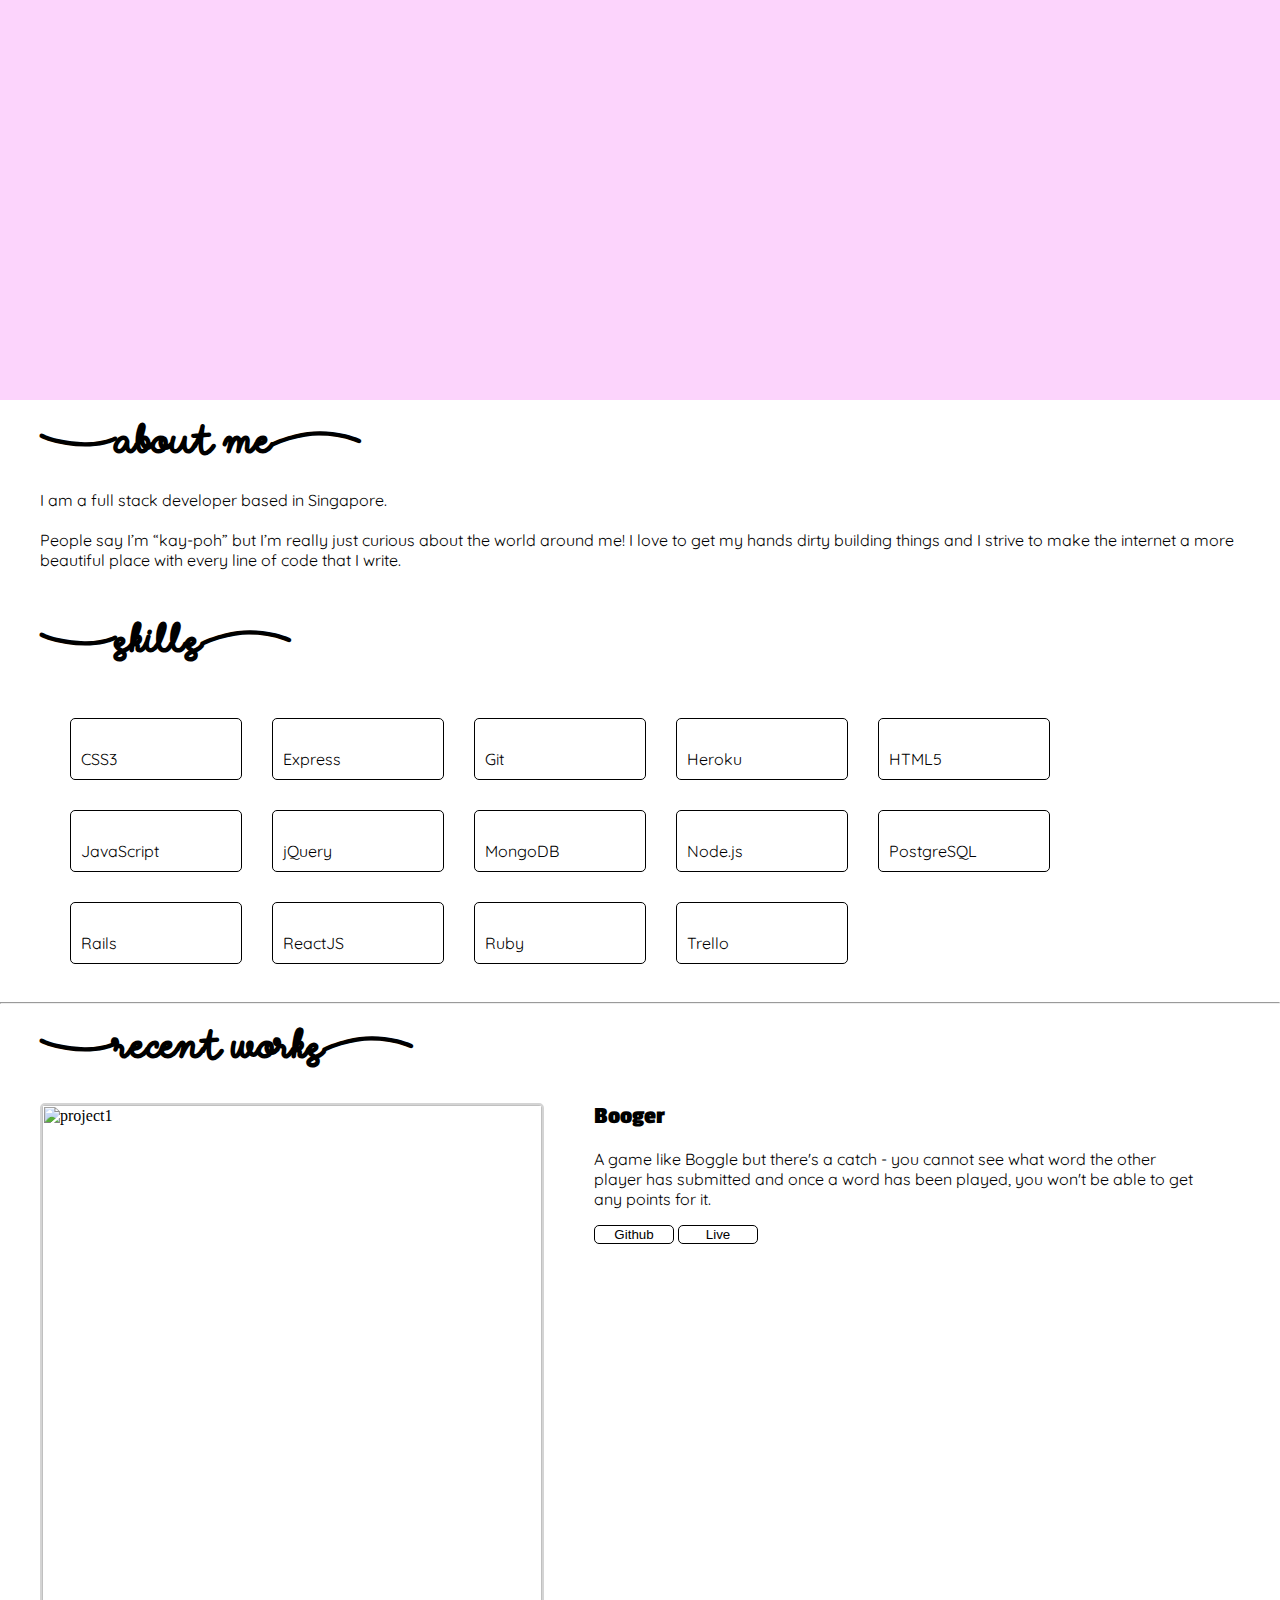
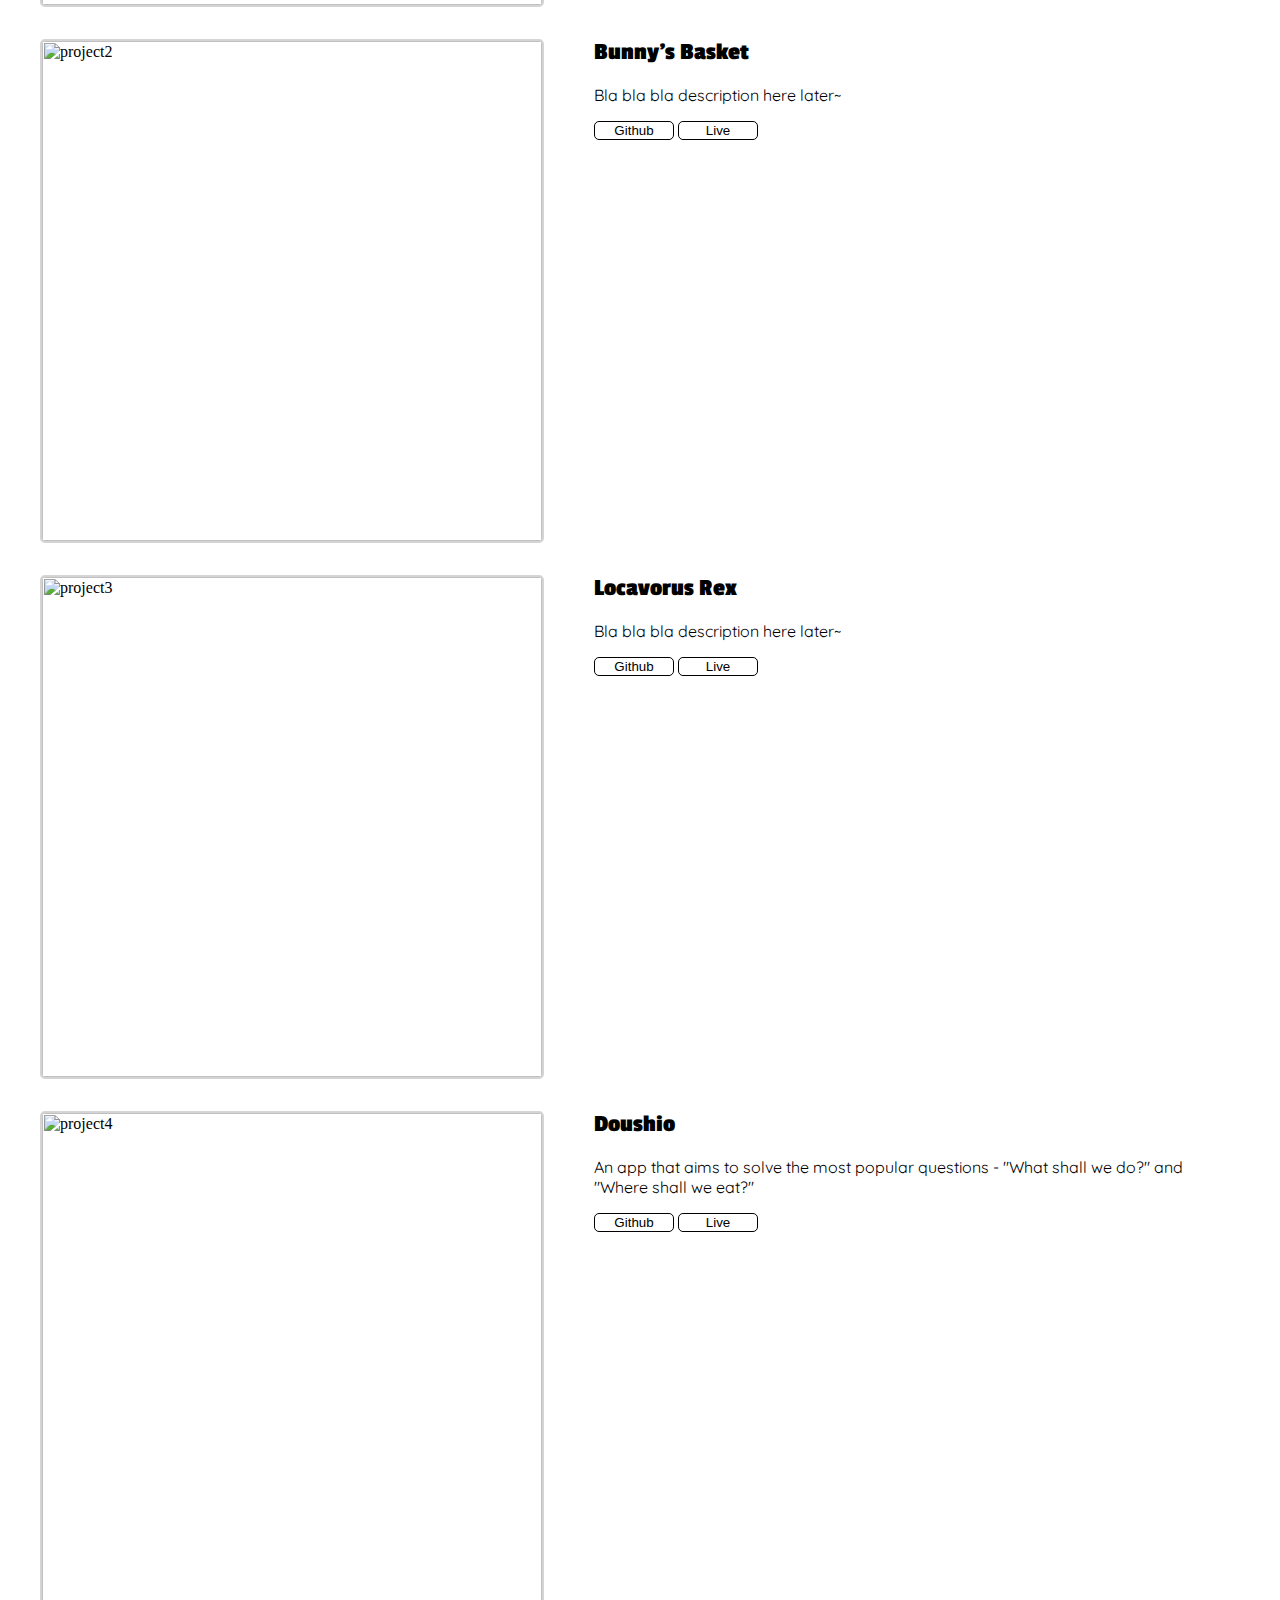
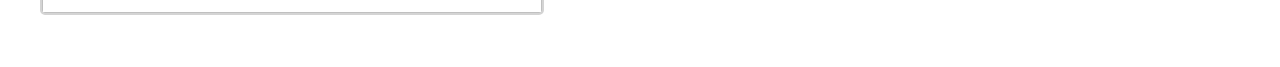
==== index.html @ 68e0d5ff "first commit" ====
<html>
<head>
	<meta charset="UTF-8">
	<title>My Portfolio</title>
	<link href="style.css" type="text/css" rel="stylesheet">
	<link rel="stylesheet" href="https://cdn.rawgit.com/konpa/devicon/df6431e323547add1b4cf45992913f15286456d3/devicon.min.css">
	<link href="https://fonts.googleapis.com/css?family=Quicksand" rel="stylesheet">
	<link href="https://fonts.googleapis.com/css?family=Passion+One" rel="stylesheet">
</head>
<body> 
	<div class="main-header">
	</div>

	<div class="about">
		<h1>(about me)</h1>
		<p>
		I am a full stack developer based in Singapore. <br><br>
		People say I’m “kay-poh” but I’m really just curious about the world around me! I love to get my hands dirty building things and I strive to make the internet a more beautiful place with every line of code that I write. 
		</p>
		<h1 style="margin-top: 50px">(skills)</h1>

		<table>
			<tr>
				<td><i class="devicon-css3-plain colored"></i><br>CSS3</td>
				<td><i class="devicon-express-original colored"></i><br>Express</td>
				<td><i class="devicon-git-plain colored"></i><br>Git</td>
				<td><i class="devicon-heroku-plain colored"></i><br>Heroku</td>
				<td><i class="devicon-html5-plain colored"></i><br>HTML5</td>
			</tr>
			<tr>
				<td><i class="devicon-javascript-plain colored"></i><br>JavaScript</td>
				<td><i class="devicon-jquery-plain colored"></i><br>jQuery</td>
				<td><i class="devicon-mongodb-plain colored"></i><br>MongoDB</td>
				<td><i class="devicon-nodejs-plain colored"></i><br>Node.js</td>
				<td><i class="devicon-postgresql-plain colored"></i><br>PostgreSQL</td>
			</tr>
			<tr>
				<td><i class="devicon-rails-plain colored"></i><br>Rails</td>
				<td><i class="devicon-react-original colored"></i><br>ReactJS</td>
				<td><i class="devicon-ruby-plain colored"></i><br>Ruby</td>
				<td><i class="devicon-trello-plain colored"></i><br>Trello</td>
			</tr>
		</table>
	</div>

	<hr>

	<div class="projects">
		<h1>(recent works)</h1>

	<div class="project-container">
		<div class="left">
			<img src="http://i.imgur.com/pFby7FX.png" alt="project1">
		</div>
		<div class="right">
		<h2>Booger</h2>
		<p>A game like Boggle but there's a catch - you cannot see what word the other player has submitted and once a word has been played, you won't be able to get any points for it.</p>
		<p>
		<i class="devicon-html5-plain colored" style="font-size:20px"></i>
		<i class="devicon-css3-plain colored" style="font-size:20px"></i>
		<i class="devicon-javascript-plain colored" style="font-size:20px"></i>
		</p>
		<button onclick="location.href='https://github.com/imouto2005/wdi-project-1-imouto2005'">Github</button>
		<button onclick="location.href='https://imouto2005.github.io/wdi-project-1-imouto2005/'">Live</button>
		</div>
	</div>

	<div class="project-container">
		<div class="left">
			<img src="https://camo.githubusercontent.com/1deb60361de5b59ff29cb65aa945684282a1c71e/687474703a2f2f672e7265636f726469742e636f2f776e6b6a676f37334b6f2e676966" alt="project2">
		</div>
		<div class="right">
		<h2>Bunny's Basket</h2>
		<p>Bla bla bla description here later~</p>
		<p>
		<i class="devicon-css3-plain colored" style="font-size:20px"></i>
		<i class="devicon-express-original colored" style="font-size:20px"></i>
		<i class="devicon-javascript-plain colored" style="font-size:20px"></i>
		<i class="devicon-nodejs-plain colored" style="font-size:20px"></i>
		</p>
		<button>Github</button>
		<button>Live</button>
		</div>
	</div>

	<div class="project-container">
		<div class="left">
			<img src="https://camo.githubusercontent.com/597989914a70dc115298d944d0a02f08fd4d3f53/687474703a2f2f692e696d6775722e636f6d2f4e7273493855652e706e67" alt="project3">
		</div>
		<div class="right">
		<h2>Locavorus Rex</h2>
		<p>Bla bla bla description here later~</p>
		<p>
		<i class="devicon-css3-plain colored" style="font-size:20px"></i>
		<i class="devicon-javascript-plain colored" style="font-size:20px"></i>
		<i class="devicon-jquery-plain colored" style="font-size:20px"></i>
		<i class="devicon-rails-plain colored" style="font-size:20px"></i>
		<i class="devicon-ruby-plain colored" style="font-size:20px"></i>
		</p>
		<button onclick="location.href='https://github.com/wdi-sg/wdi-project-3-there_is_no_i'">Github</button>
		<button onclick="location.href='https://locavorusrex.herokuapp.com/'">Live</button>
		</div>
	</div>

	<div class="project-container">
		<div class="left">
			<img src="http://g.recordit.co/0cygiAqK43.gif" alt="project4">
		</div>
		<div class="right">
		<h2>Doushio</h2>
		<p>An app that aims to solve the most popular questions - "What shall we do?" and "Where shall we eat?"</p>
		<p>
		<i class="devicon-css3-plain colored" style="font-size:20px"></i>
		<i class="devicon-javascript-plain colored" style="font-size:20px"></i>
		<i class="devicon-rails-plain colored" style="font-size:20px"></i>
		<i class="devicon-react-original colored" style="font-size:20px"></i>
		<i class="devicon-ruby-plain colored" style="font-size:20px"></i>
		</p>
		<button onclick="location.href='https://github.com/imouto2005/project-4-react'">Github</button>
		<button onclick="location.href='http://128.199.214.210/'">Live</button>
		</div>
	</div>


</body>
</html>
---- style.css ----
@font-face {
	font-family: "Millennial Solstice";
	src: url(./fonts/MillennialSolstice.ttf);
}

body {
	margin: 0;
	margin-bottom: 50px;
}

.main-header {
	width: 100%;
	height: 400px;
	text-align: center;
	background: #FCD4FC;
	margin: 0;
}

h1 {
	font-family: "Millennial Solstice"
}

h2 {
	font-family: "Passion One";
	margin-top: 0
}

#title {
	font-family: "Millennial Solstice";
	font-size: 50px;
	color: #BFBFBF;
}

.about {
	width: 1200px;
	margin: 0 auto;
}

.projects {
	width: 1200px;
	margin: 0 auto;
}

p {
	font-family: "Quicksand";
}

table {
	border-spacing: 30px;
}

td {
	font-family: "Quicksand";
	width: 150px;
	border: 1px solid black;
	border-radius: 5px;
	padding: 10px;
	margin-right: 30px;
}

i {
	font-size: 40px;
}

.project-container {
	width: 1200px;
	margin: 0 auto;
	margin-top: 30px;
}

.left {
	width: 500px;
	display: inline-block;
}

img {
	border-radius: 5px;
	width: 500px;
	border: 2px solid #D4D4D4;
}

.right {
	width: 600px;
	display: inline-block;
	vertical-align: top;
	margin-left: 50px;
}


button {
	width: 80px;
	border-radius: 5px;
	background: white;
	border: 1px solid black;
	outline: none;
}
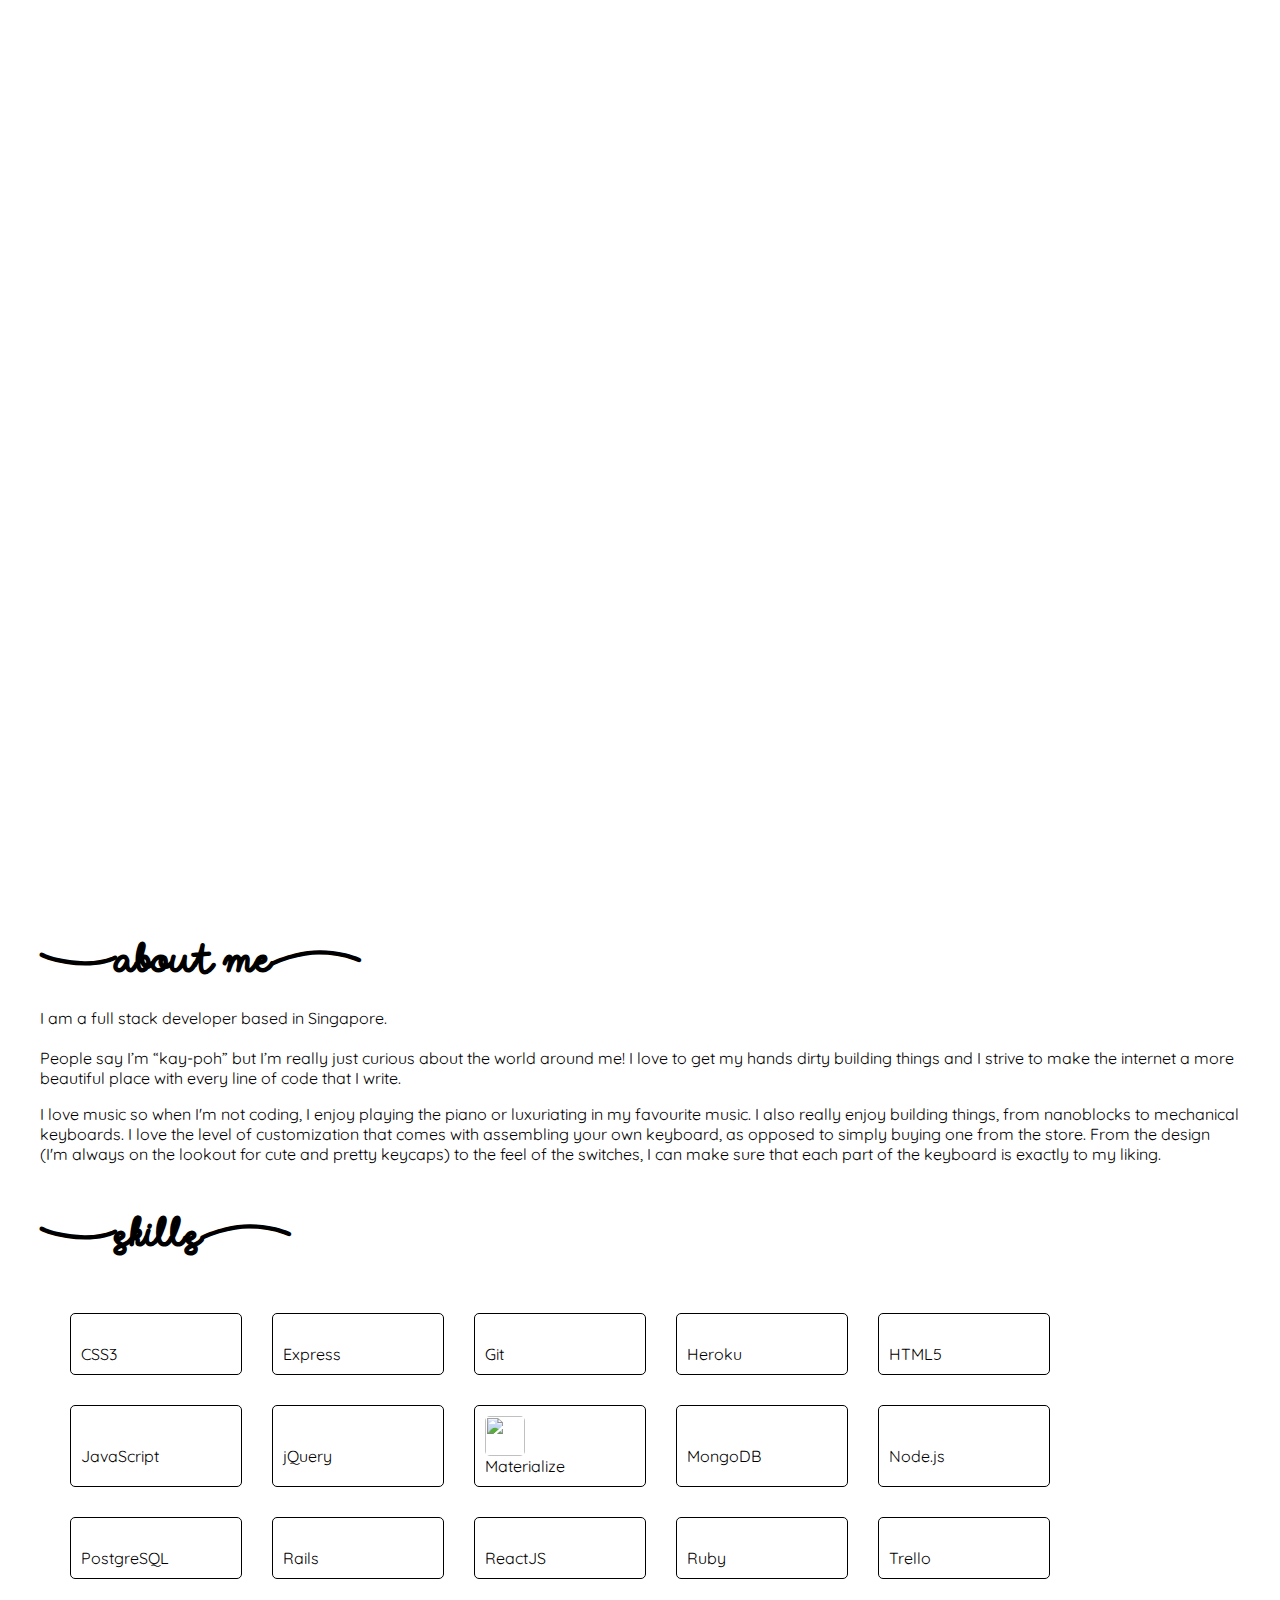
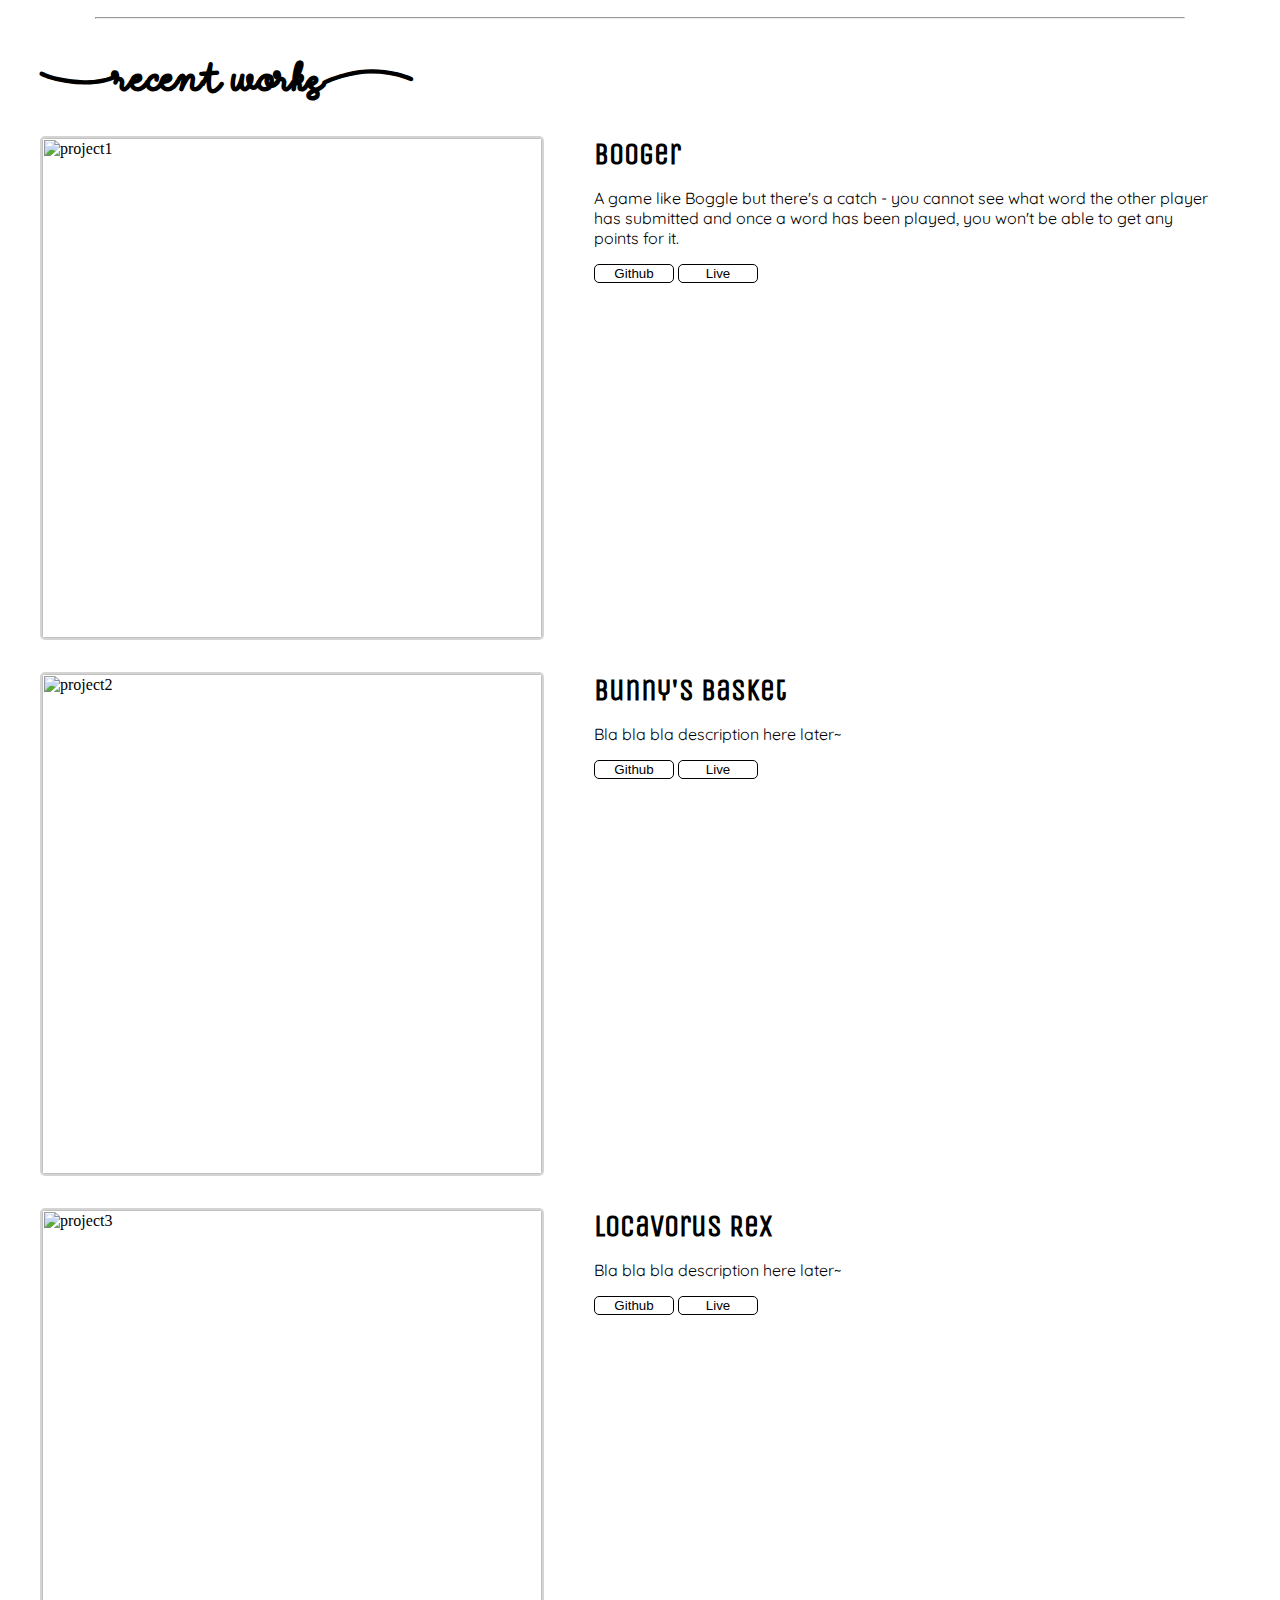
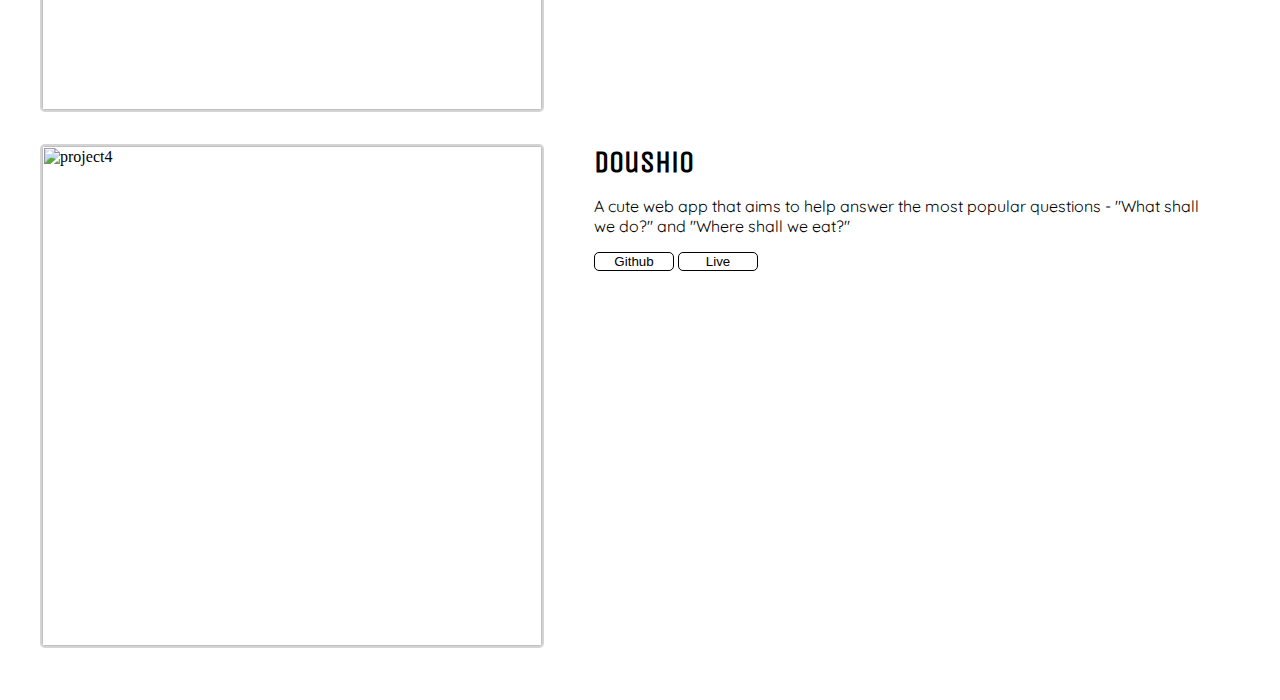
==== commit e262193f: "header done (for now)" ====
--- a/index.html
+++ b/index.html
@@ -5,17 +5,22 @@
 	<link href="style.css" type="text/css" rel="stylesheet">
 	<link rel="stylesheet" href="https://cdn.rawgit.com/konpa/devicon/df6431e323547add1b4cf45992913f15286456d3/devicon.min.css">
 	<link href="https://fonts.googleapis.com/css?family=Quicksand" rel="stylesheet">
-	<link href="https://fonts.googleapis.com/css?family=Passion+One" rel="stylesheet">
+	<link href="https://fonts.googleapis.com/css?family=Unica+One" rel="stylesheet">
 </head>
 <body> 
 	<div class="main-header">
-	</div>
+	<h1 id="title">louisa lee</h1>
+<!-- 	<h1>(web developer)</h1>
+ -->	</div>
 
 	<div class="about">
 		<h1>(about me)</h1>
 		<p>
 		I am a full stack developer based in Singapore. <br><br>
 		People say I’m “kay-poh” but I’m really just curious about the world around me! I love to get my hands dirty building things and I strive to make the internet a more beautiful place with every line of code that I write. 
+		</p>
+		<p>
+			I love music so when I'm not coding, I enjoy playing the piano or luxuriating in my favourite music. I also really enjoy building things, from nanoblocks to mechanical keyboards. I love the level of customization that comes with assembling your own keyboard, as opposed to simply buying one from the store. From the design (I'm always on the lookout for cute and pretty keycaps) to the feel of the switches, I can make sure that each part of the keyboard is exactly to my liking. 
 		</p>
 		<h1 style="margin-top: 50px">(skills)</h1>
 
@@ -30,11 +35,12 @@
 			<tr>
 				<td><i class="devicon-javascript-plain colored"></i><br>JavaScript</td>
 				<td><i class="devicon-jquery-plain colored"></i><br>jQuery</td>
+				<td><img src="http://materializecss.com/images/favicon/apple-touch-icon-152x152.png" style="width:40px; height:40px; border:none"><br>Materialize</td>
 				<td><i class="devicon-mongodb-plain colored"></i><br>MongoDB</td>
 				<td><i class="devicon-nodejs-plain colored"></i><br>Node.js</td>
-				<td><i class="devicon-postgresql-plain colored"></i><br>PostgreSQL</td>
 			</tr>
 			<tr>
+				<td><i class="devicon-postgresql-plain colored"></i><br>PostgreSQL</td>
 				<td><i class="devicon-rails-plain colored"></i><br>Rails</td>
 				<td><i class="devicon-react-original colored"></i><br>ReactJS</td>
 				<td><i class="devicon-ruby-plain colored"></i><br>Ruby</td>
@@ -43,7 +49,7 @@
 		</table>
 	</div>
 
-	<hr>
+	<hr style="width:85%">
 
 	<div class="projects">
 		<h1>(recent works)</h1>
@@ -74,12 +80,12 @@
 		<p>Bla bla bla description here later~</p>
 		<p>
 		<i class="devicon-css3-plain colored" style="font-size:20px"></i>
+		<i class="devicon-javascript-plain colored" style="font-size:20px"></i>
 		<i class="devicon-express-original colored" style="font-size:20px"></i>
-		<i class="devicon-javascript-plain colored" style="font-size:20px"></i>
 		<i class="devicon-nodejs-plain colored" style="font-size:20px"></i>
 		</p>
-		<button>Github</button>
-		<button>Live</button>
+		<button onclick="location.href='https://github.com/imouto2005/wdi-project-2'">Github</button>
+		<button onclick="location.href='https://wdi-project-2-imouto2005.herokuapp.com/'">Live</button>
 		</div>
 	</div>
 
@@ -104,16 +110,17 @@
 
 	<div class="project-container">
 		<div class="left">
-			<img src="http://g.recordit.co/0cygiAqK43.gif" alt="project4">
+			<img src="http://g.recordit.co/ApCu58KZI6.gif" alt="project4">
 		</div>
 		<div class="right">
 		<h2>Doushio</h2>
-		<p>An app that aims to solve the most popular questions - "What shall we do?" and "Where shall we eat?"</p>
+		<p>A cute web app that aims to help answer the most popular questions - "What shall we do?" and "Where shall we eat?"
+		</p>
 		<p>
 		<i class="devicon-css3-plain colored" style="font-size:20px"></i>
 		<i class="devicon-javascript-plain colored" style="font-size:20px"></i>
+		<i class="devicon-react-original colored" style="font-size:20px"></i>
 		<i class="devicon-rails-plain colored" style="font-size:20px"></i>
-		<i class="devicon-react-original colored" style="font-size:20px"></i>
 		<i class="devicon-ruby-plain colored" style="font-size:20px"></i>
 		</p>
 		<button onclick="location.href='https://github.com/imouto2005/project-4-react'">Github</button>
--- a/style.css
+++ b/style.css
@@ -1,6 +1,11 @@
 @font-face {
 	font-family: "Millennial Solstice";
 	src: url(./fonts/MillennialSolstice.ttf);
+}
+
+@font-face {
+	font-family: "Wild Creatures";
+	src: url(./fonts/WildCreaturesSample.ttf);
 }
 
 body {
@@ -10,35 +15,44 @@
 
 .main-header {
 	width: 100%;
-	height: 400px;
+	height: 100vh;
 	text-align: center;
-	background: #FCD4FC;
+	background: url(http://i.imgur.com/YSZYX9O.jpg);
+/*	background: url(http://i.ebayimg.com/images/g/krAAAOSwmfhX40yu/s-l300.jpg);
+*/	background-size: cover;
 	margin: 0;
+	position: static;
 }
 
 h1 {
-	font-family: "Millennial Solstice"
+	font-family: "Millennial Solstice";
 }
 
 h2 {
-	font-family: "Passion One";
-	margin-top: 0
+	font-family: "Unica One";
+	margin: 0;
+	font-size: 30px;
 }
 
 #title {
-	font-family: "Millennial Solstice";
-	font-size: 50px;
-	color: #BFBFBF;
+	font-family: "Wild Creatures";
+	font-size: 200px;
+	color: white;
+/*	text-shadow: 6px 0 0 #DBDBDB, -6px 0 0 #DBDBDB, 0 6px 0 #DBDBDB, 0 -6px 0 #DBDBDB, 6px 6px #DBDBDB, -6px -6px 0 #DBDBDB, 6px -6px 0 #DBDBDB, -6px 6px 0 #DBDBDB;
+*/	top: 30%;
+	position: relative;
 }
 
 .about {
 	width: 1200px;
 	margin: 0 auto;
+	margin-top: 40px;
 }
 
 .projects {
 	width: 1200px;
 	margin: 0 auto;
+	margin-top: 40px;
 }
 
 p {
@@ -80,7 +94,7 @@
 }
 
 .right {
-	width: 600px;
+	width: 620px;
 	display: inline-block;
 	vertical-align: top;
 	margin-left: 50px;
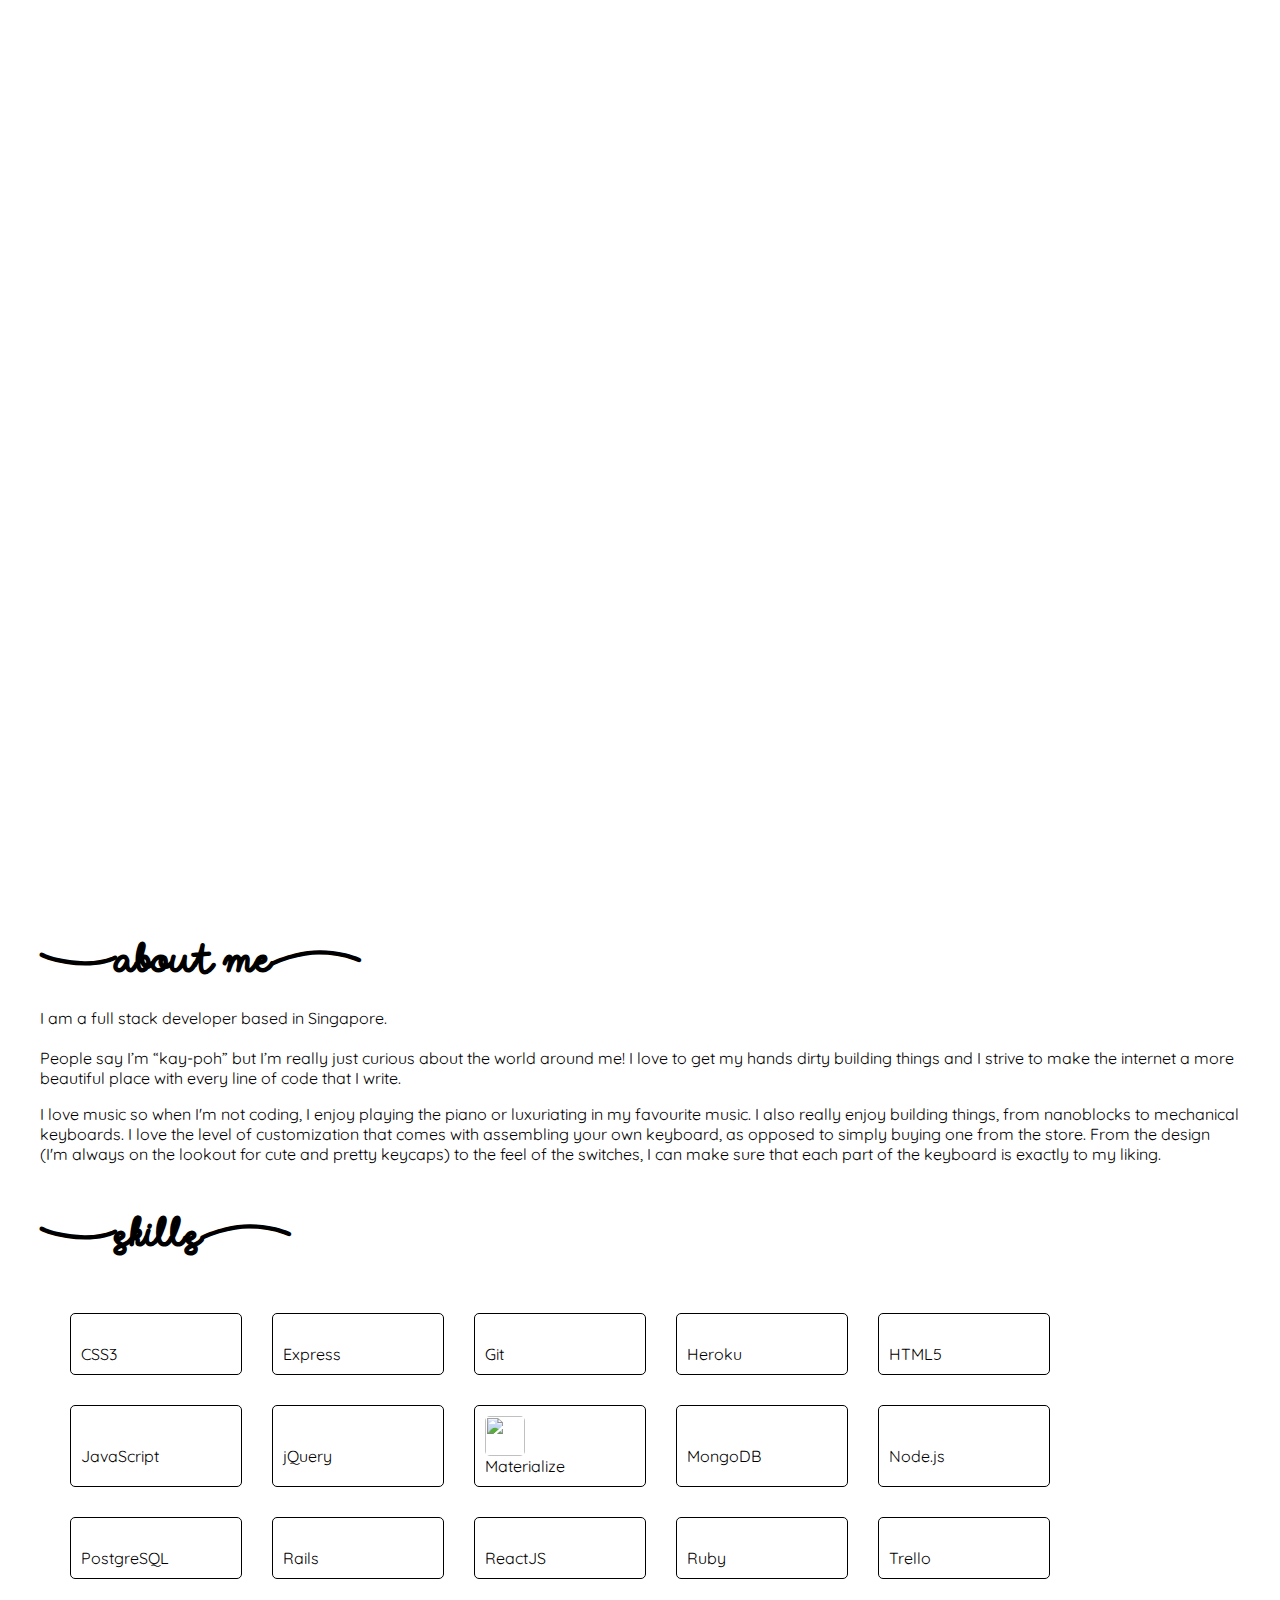
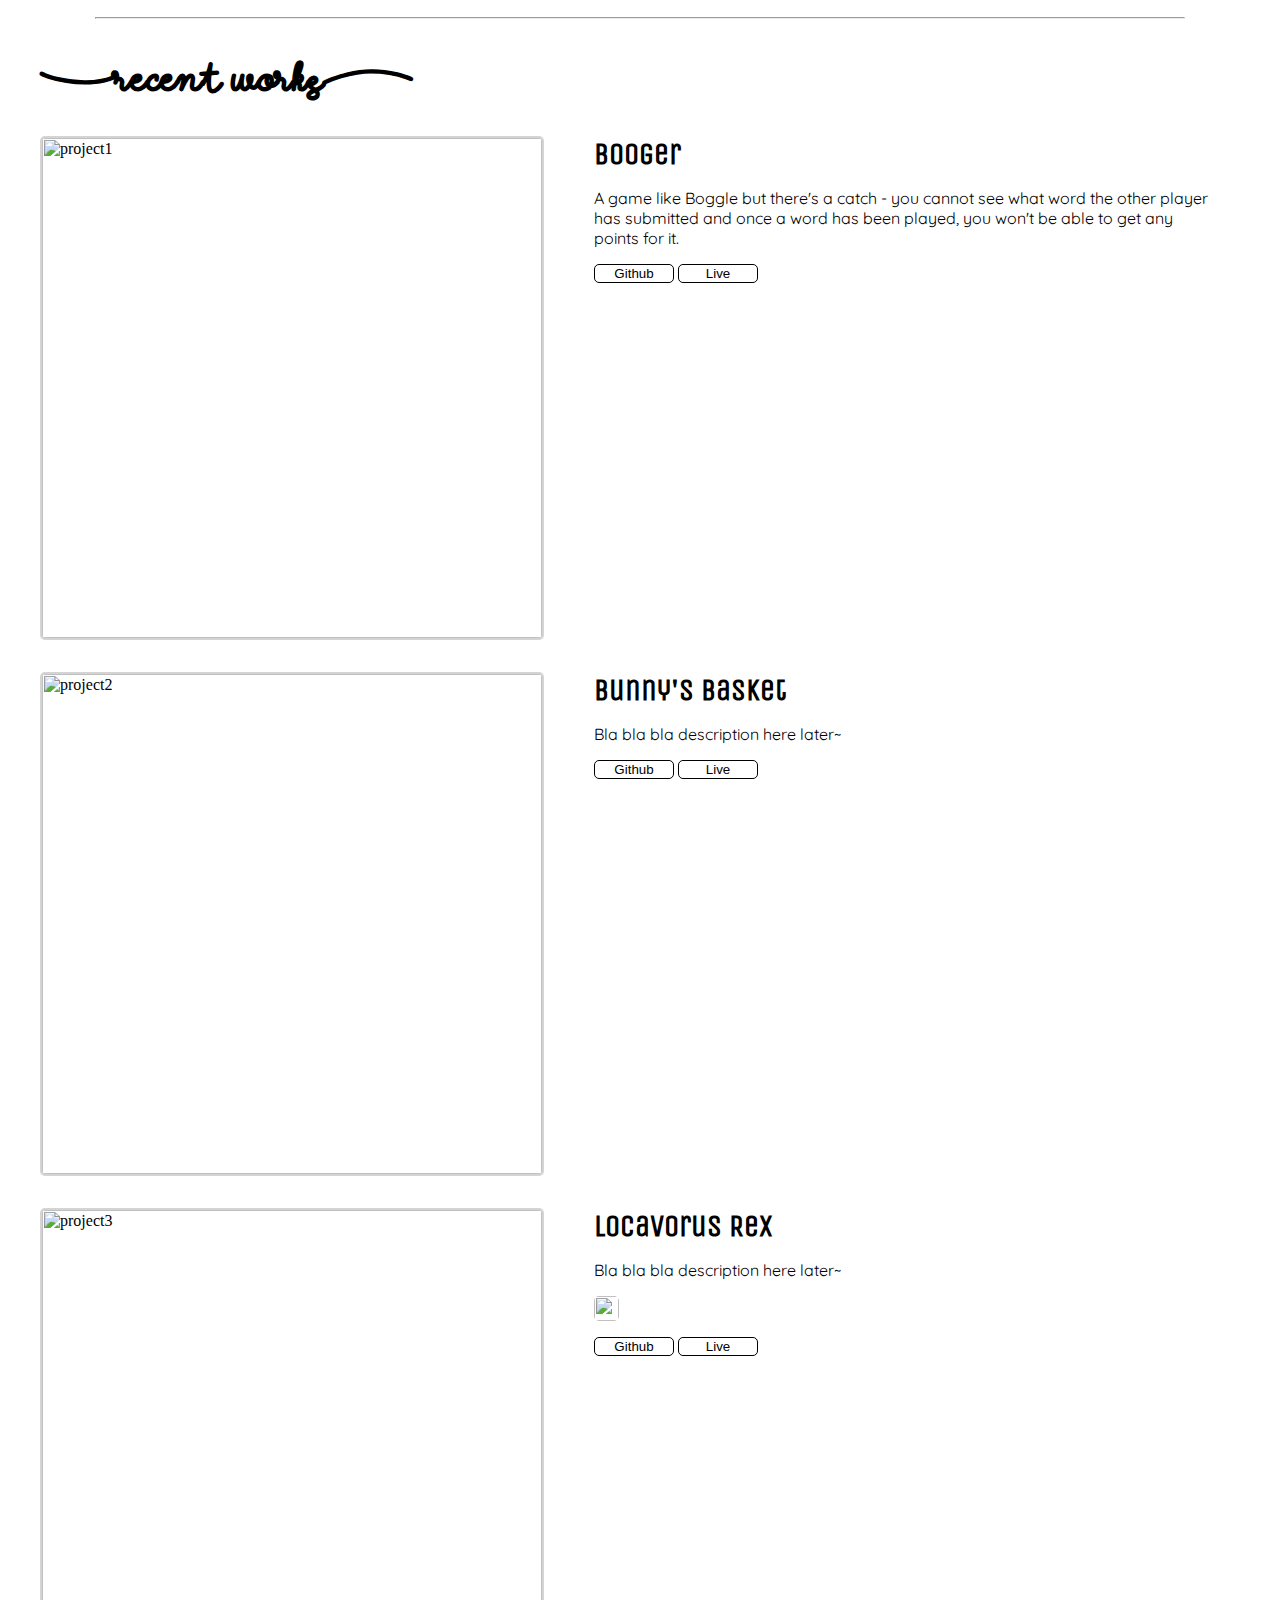
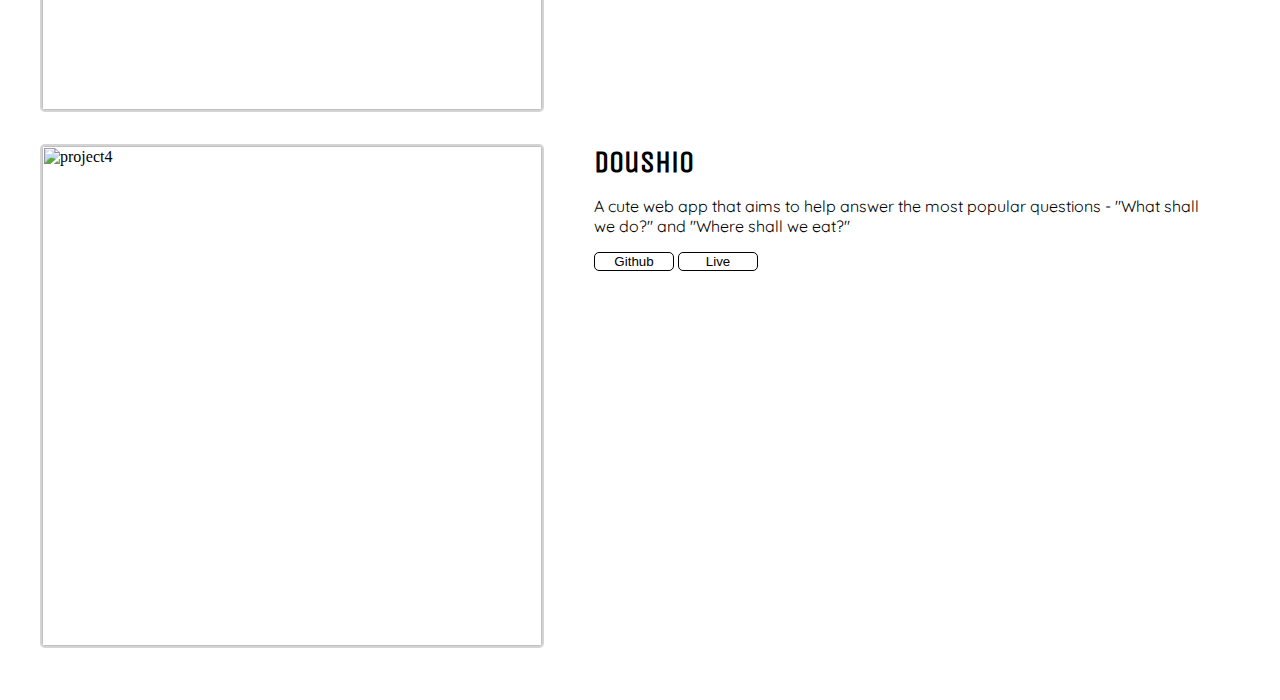
==== commit 09105d5f: "fix h3" ====
--- a/index.html
+++ b/index.html
@@ -83,6 +83,7 @@
 		<i class="devicon-javascript-plain colored" style="font-size:20px"></i>
 		<i class="devicon-express-original colored" style="font-size:20px"></i>
 		<i class="devicon-nodejs-plain colored" style="font-size:20px"></i>
+		<i class="devicon-mongodb-plain colored" style="font-size:20px"></i>
 		</p>
 		<button onclick="location.href='https://github.com/imouto2005/wdi-project-2'">Github</button>
 		<button onclick="location.href='https://wdi-project-2-imouto2005.herokuapp.com/'">Live</button>
@@ -100,6 +101,8 @@
 		<i class="devicon-css3-plain colored" style="font-size:20px"></i>
 		<i class="devicon-javascript-plain colored" style="font-size:20px"></i>
 		<i class="devicon-jquery-plain colored" style="font-size:20px"></i>
+		<img src="http://materializecss.com/images/favicon/apple-touch-icon-152x152.png" style="width:25px; height:25px; border:none;vertical-align: bottom;">
+		<i class="devicon-postgresql-plain colored" style="font-size:20px"></i>
 		<i class="devicon-rails-plain colored" style="font-size:20px"></i>
 		<i class="devicon-ruby-plain colored" style="font-size:20px"></i>
 		</p>
@@ -119,6 +122,7 @@
 		<p>
 		<i class="devicon-css3-plain colored" style="font-size:20px"></i>
 		<i class="devicon-javascript-plain colored" style="font-size:20px"></i>
+		<i class="devicon-postgresql-plain colored" style="font-size:20px"></i>
 		<i class="devicon-react-original colored" style="font-size:20px"></i>
 		<i class="devicon-rails-plain colored" style="font-size:20px"></i>
 		<i class="devicon-ruby-plain colored" style="font-size:20px"></i>
